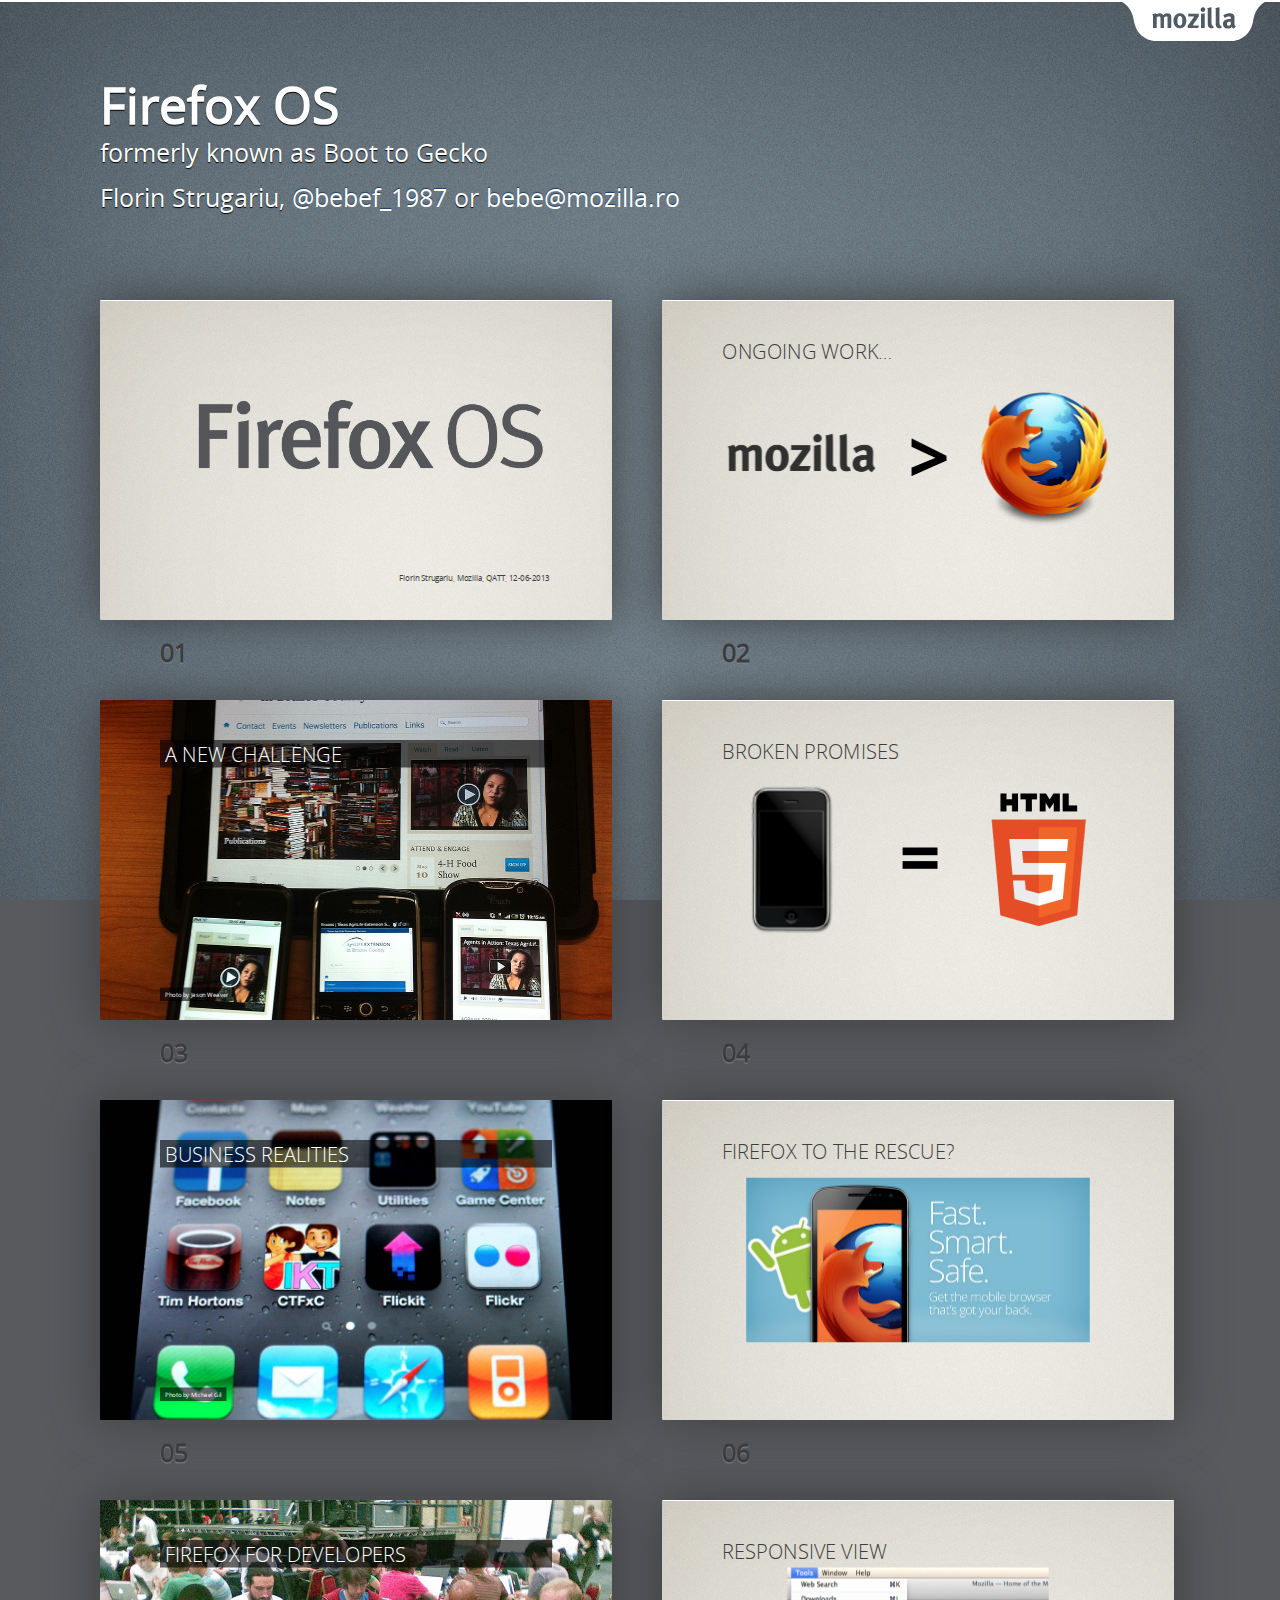
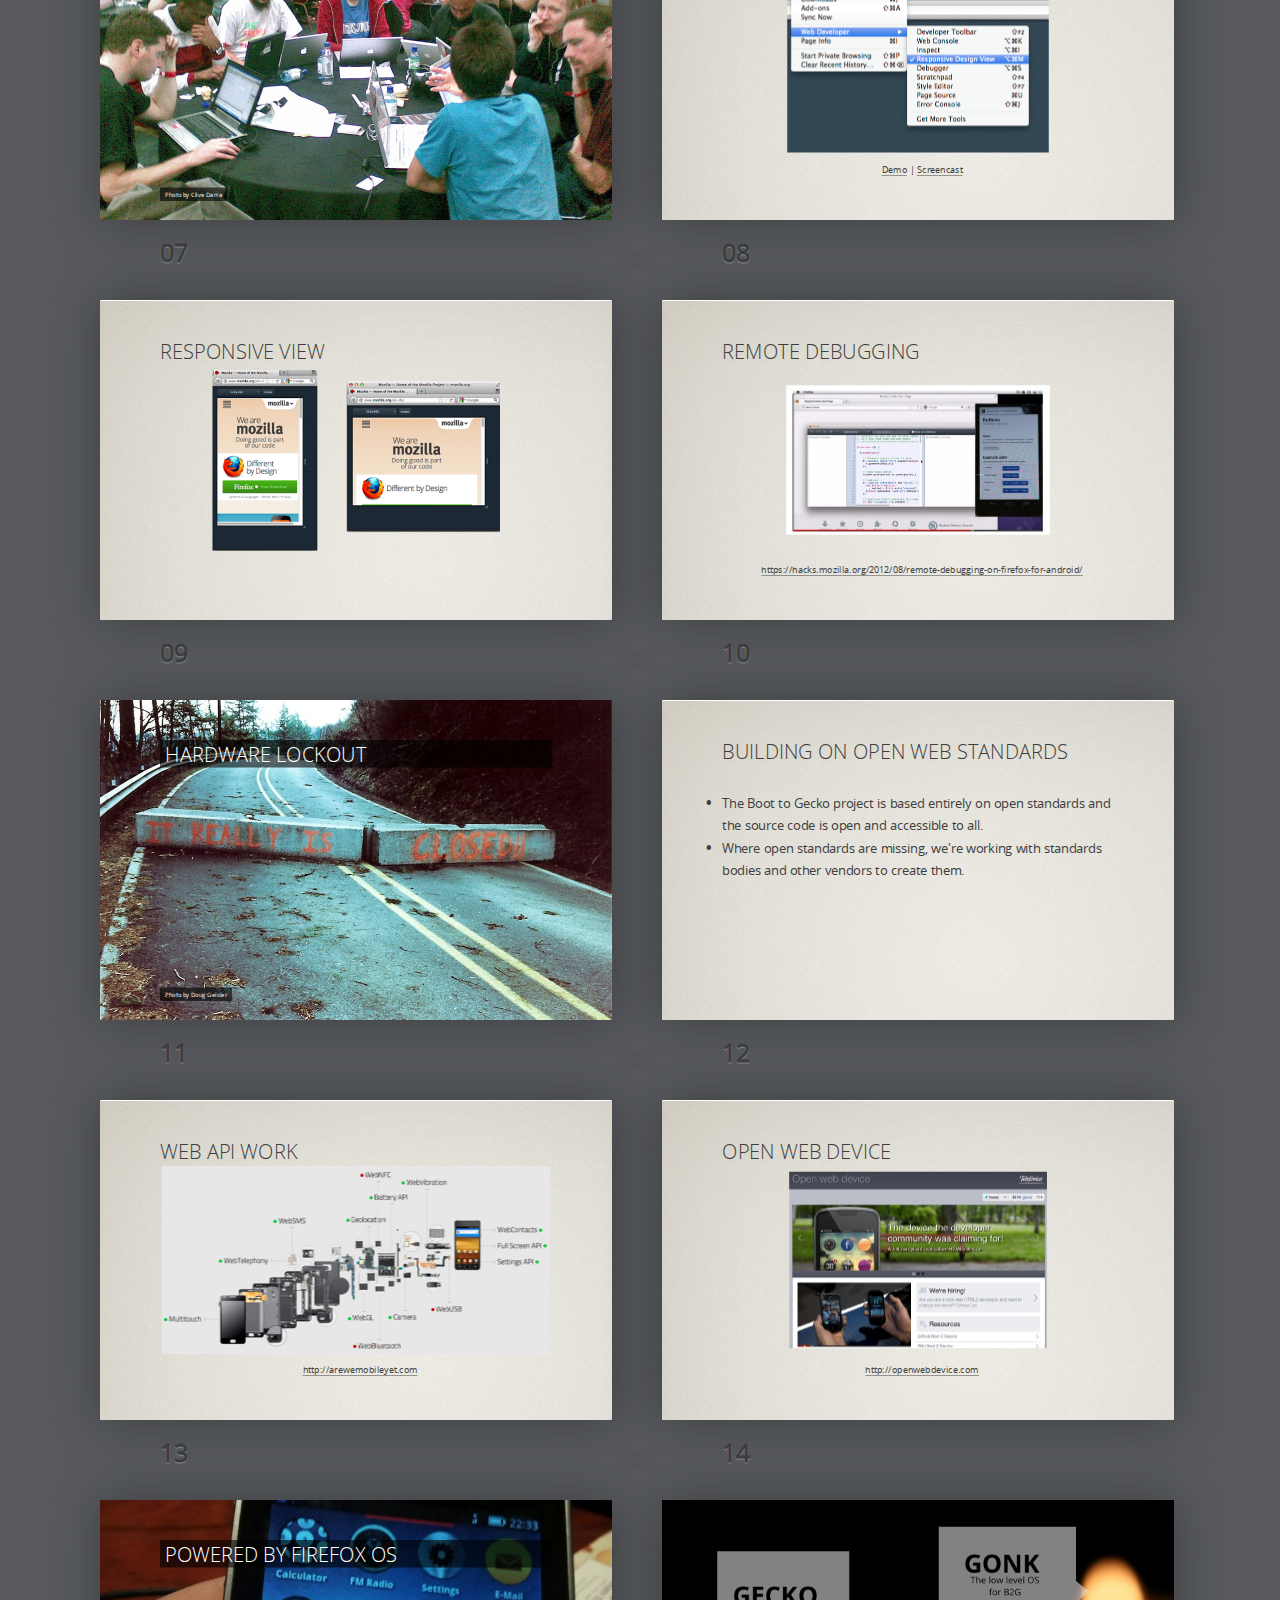
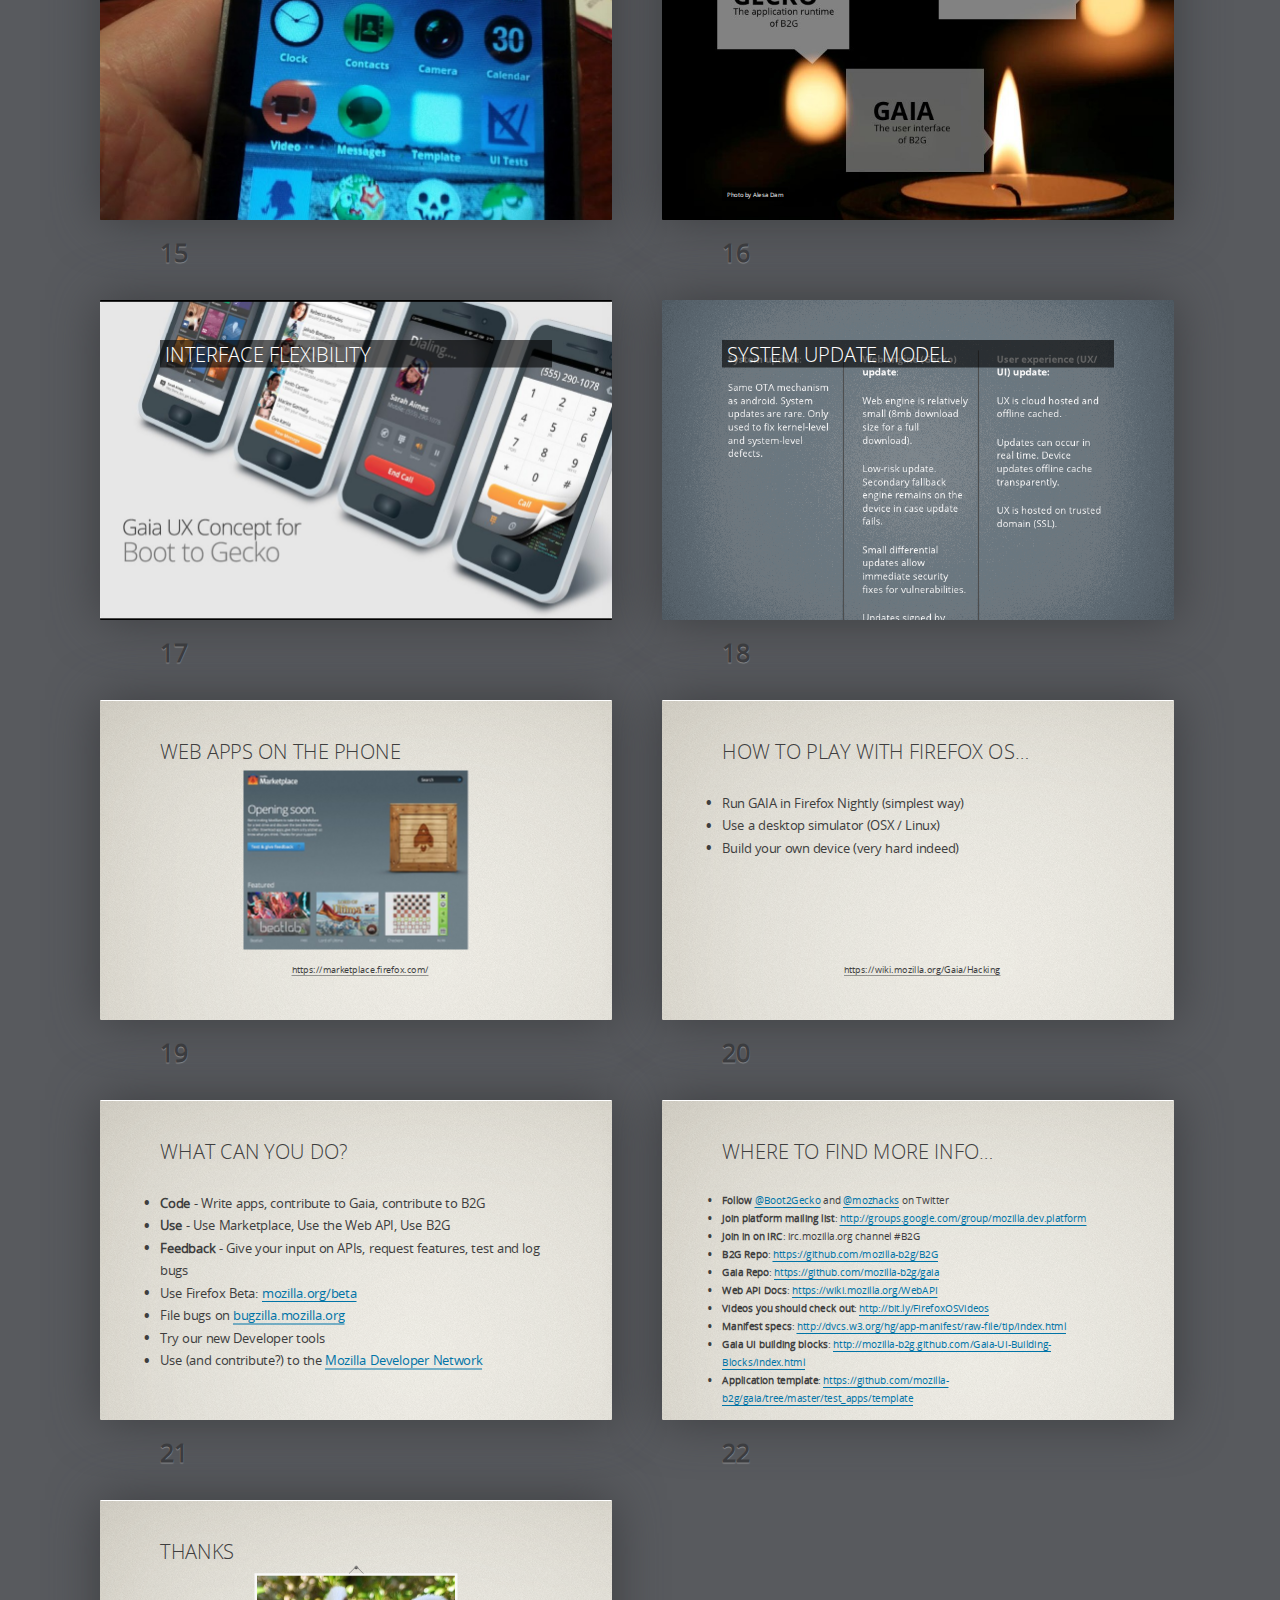
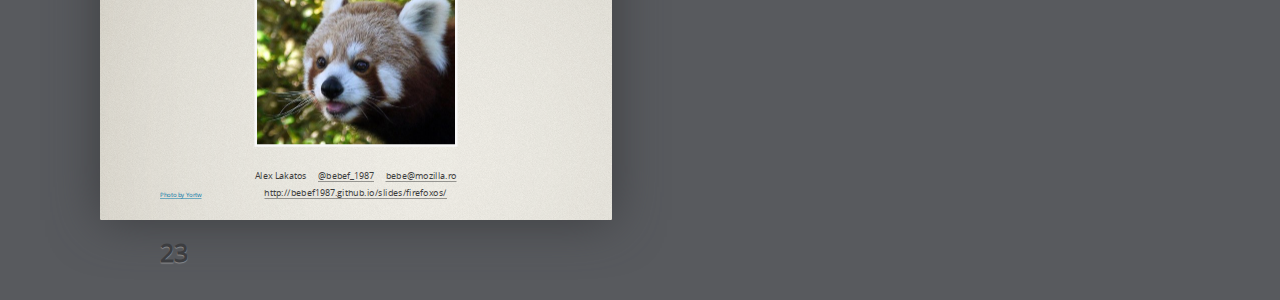
==== slides/firefoxos/index.html @ cb91d4c8 "ffos" ====
<!DOCTYPE HTML>
<html lang="en-US" class="fade">
<head>
  <title>Mozilla</title>
  <meta charset="UTF-8">
  <meta name="viewport" content="width=device-width, user-scalable=yes">
  <link rel="stylesheet" href="themes/mozilla/styles/style.css">
  <style type="text/css">

  </style>
</head>
<body class="list">

  <header class="caption">
    <h1>Firefox OS</h1>
    <h2>formerly known as Boot to Gecko</h2>
    <p class="footer">Florin Strugariu, <a href="http://twitter.com/bebef_1987">@bebef_1987</a> or <a href="mailto:bebe@mozilla.ro">bebe@mozilla.ro</a></p>
  </header>

  <div id="cover" class="slide"><div>
    <section>
      <header>
        <img src="pictures/mozillaoverview/firefox-os.png" height="400">
      </header>
      <footer class="byline">Florin Strugariu, Mozilla, QATT, 12-06-2013</footer>
    <footer class="notes">
    </footer>
    </section>
  </div></div>


<div id="morethanfirefox" class="slide"><div>
    <section>
      <header>
        <h2>Ongoing work&hellip;</h2>
      </header>
      <img src="pictures/mozillaoverview/mozillamore.png" class="middle" alt="Mozilla is more than Firefox">

      <footer class="notes">
        Mozilla is much more than Firefox though. We are a not-for-profit organisation to
        promote the open web. This means we educate people on how to publish content and
        we protect people's privacy and identity and choice on the web.
      </footer>

    </section>
  </div></div>


  <div id="a-new-challenge" class="slide cover w"><div>
    <section>
      <header>
        <h2>A new challenge</h2>
      </header>
      <img src="pictures/mozillaoverview/responsive.jpg" class="middle" alt="Responsive Design">
      <small class="credits"><a href="http://www.flickr.com/photos/indyplanets/5693612984/">Photo by Jason Weaver</a></small>

    <footer class="notes">
      One very obvious change in the last years was that the web became much more mobile.
      Instead of desktop machines we use laptops, smart phones and tablets and all of
      these devices get more powerful by the month. They all come with different resolutions
      and connectivity issues, though and Mozilla is happy to take on the challenge of
      moving the open web from immobile machines to on-the-go computing.
    </footer>

    </section>
  </div></div>


  <div id="brokenpromise" class="slide"><div>
    <section>
      <header>
        <h2>Broken promises</h2>
      </header>
      <img src="pictures/mozillaoverview/html5promise.png" class="middle" alt="Smartphone equals HTML5">

    <footer class="notes">
      When a certain company very loudly proclaimed that the desktop is dead
      and smartphones are the future and that HTML5 is the new standard to
      power smartphones we were very happy and interested indeed. Finally
      web standards got a platform that is on the bleeding edge and very
      beautiful and we all were ready to chip in to make this an open
      experience that empowers everyone to build for these new devices.
    </footer>

    </section>
  </div></div>

  <div id="business-realities" class="slide cover w"><div>
    <section>
      <header>
        <h2>Business realities</h2>
      </header>
      <img src="pictures/mozillaoverview/apps.jpg" class="middle" alt="Apps">
      <small class="credits">
        <a href="http://www.flickr.com/photos/msvg/5385759365/">Photo by Michael Gil</a>
      </small>

    <footer class="notes">
      However, when native apps took off a lot of companies realised that there
      is money to be made by not keeping things open. Apps can do more than
      HTML5 can because the OS and hardware providers grant them more access and
      control the experience. If you control the software and the hardware, you
      can build great, but very bespoke products. If you allow for open technologies
      to be used, you lose control and you make less money as a hardware provider.
      As a developer, you shouldn't have to go that route.
    </footer>

    </section>
  </div></div>

  <div id="firefoxandroid" class="slide"><div>
    <section>
      <header>
        <h2>Firefox to the rescue?</h2>
      </header>
      <img src="pictures/mozillaoverview/firefoxandroid.jpg" class="middle" alt="Firefox for Android">

    <footer class="notes">
      Firefox is now available on Android and does quite a few things
      more than the Android stock browser (not Chrome) does. You can
      get it on the Android market and we welcome any feedback you
      can give us to make it the best experience possible.
    </footer>

    </section>
  </div></div>


  <div id="firefox-for-developers" class="slide cover w"><div>
    <section>
      <header>
        <h2>Firefox for developers</h2>
      </header>
      <img src="pictures/mozillaoverview/hackday.jpg" class="middle" alt="Developers at a hack day">
      <small class="credits">
        <a href="http://www.flickr.com/photos/osde-info/563699963/">Photo by Clive Darra</a>
      </small>

    <footer class="notes">
      Firefox lately has gotten a lot of new features for developers far beyond
      what the Firebug extension gave you. Some of them are very handy to have
      when building for mobile devices.
    </footer>

    </section>
  </div></div>

  <div id="responsiveview" class="slide"><div>
    <section>
      <header>
        <h2>Responsive view</h2>
      </header>
      <img src="pictures/mozillaoverview/responsivemenu.png" class="middle" alt="Responsive view in Firefox">
      <p class="demourl">
        <a href="http://paulrouget.com/e/devtoolsupdate/">Demo</a> |
        <a href="http://www.youtube.com/watch?v=t07cLJhJkjQ">Screencast</a>
      </p>

    <footer class="notes">
      A new feature in Firefox is the responsive view which makes it easy to
      simulate different mobile device resolutions. This makes it much easier
      to test your designs.
    </footer>

    </section>
  </div></div>

  <div id="responsivedemo" class="slide"><div>
    <section>
      <header>
        <h2>Responsive view</h2>
      </header>
      <img src="pictures/mozillaoverview/responsive-demo.png" class="middle" alt="Two views of the same page">

    <footer class="notes">
      The responsive view in Firefox makes it easy to test what your app looks like
      in different resolutions and when you switch from landscape to portrait mode.
      Instead of resizing the window you resize the document in the browser. It comes
      with lots of presets of the sizes of common phones and tablets and you still
      have access to all the buttons and tabs of your browser.
    </footer>

    </section>
  </div></div>

  <div id="remotedebugging" class="slide"><div>
    <section>
      <header>
        <h2>Remote debugging</h2>
      </header>
      <img src="pictures/mozillaoverview/remotedebug.jpg" class="middle" alt="Remote debugging">
      <p class="demourl">
        <a href="https://hacks.mozilla.org/2012/08/remote-debugging-on-firefox-for-android/">https://hacks.mozilla.org/2012/08/remote-debugging-on-firefox-for-android/</a>
      </p>

    <footer class="notes">
      The latest Firefox now allows for remote debugging, which means you
      can develop on your desktop and see the results on your phone instead
      of having to send code, restart the phone or reload the page and all
      that pain. With remote debugging you can see what is going on in the
      code of your HTML5 app on your desktop while testing it in the real
      environment.
    </footer>

    </section>
  </div></div>


  <div id="hardware-lockout" class="slide cover w"><div>
    <section>
      <header>
        <h2>Hardware lockout</h2>
      </header>
      <img src="pictures/mozillaoverview/lockout.jpg" class="middle" alt="Very obvious road block">
      <small class="credits">
        <a href="http://www.flickr.com/photos/old_sarge/100926333/">Photo by Doug Geisler</a>
      </small>

    <footer class="notes">
      The most frustrating part about this is that phone and operating
      system providers lock out browsers and JavaScript. The fun parts
      to use in a smartphone are the camera, the sensors and to use it
      to send messages to your friends and call people. To do this,
      however you'll need to write native code. Browsers, in general
      are locked out. This is not fair when you claim at the same
      time that HTML5 is the platform to bring a great future.
    </footer>

    </section>
  </div></div>

  <div id="open-standards" class="slide"><div>
    <section>
      <header>
        <h2>Building on Open Web standards</h2>
      </header>
      <ul>
        <li>The Boot to Gecko project is based entirely on open standards and the source code is open and accessible to all.</li>
        <li>Where open standards are missing, we're working with standards bodies and other vendors to create them.</li>
      </ul>
      <footer class="notes">
      </footer>
    </section>
  </div></div>

  <div id="webapis" class="slide"><div>
    <section>
      <header>
        <h2>Web API work</h2>
      </header>
      <img src="pictures/mozillaoverview/hardware-blowup.png" class="middle" alt="All the hardware in a mobile with info to the corresponding Web API spec and implementation status">
      <p class="demourl">
        <a href="http://arewemobileyet.com">http://arewemobileyet.com</a>
      </p>

    <footer class="notes">
      At arewemobileyet.com we have a live view of how far down the line
      we are in defining and implementing open APIs that will give web
      developers access to this hardware. These are standards that can
      be used by other browser vendors and are implemented in Firefox.
      As you can see we are very far down the line, the only thing
      missing still is USB and NFC connectivity, other than that all
      that is in your phone can be accessed by JavaScript.
    </footer>

    </section>
  </div></div>

  <div id="openwebdevice" class="slide"><div>
    <section>
      <header>
        <h2>Open Web Device</h2>
      </header>
      <img src="pictures/mozillaoverview/openwebdevice.jpg" class="middle" alt="Openwebdevice web site">
      <p class="demourl">
        <a href="http://openwebdevice.com">http://openwebdevice.com</a>
      </p>

    <footer class="notes">
      The open web device is an initiative by Telefonica to bring the
      web to people who can not afford a high-market smartphone and
      still should get the chance to be online on the go. These
      devices will go on sale in Brazil as the first market in
      early 2013.
    </footer>

    </section>
  </div></div>

  <div id="firefoxos" class="slide cover w"><div>
    <section>
      <header>
        <h2>Powered by Firefox OS</h2>
      </header>
      <img src="pictures/mozillaoverview/otoro.jpg" class="middle" alt="Firefox OS running on a phone">

    <footer class="notes">
      The open web device is powered by Firefox OS a new operating
      system for mobiles developed by Mozilla.
    </footer>

    </section>
  </div></div>

  <div class="slide cover w" id="firefox-os-components-detail"><div>
    <section>
      <img src="pictures/mozillaoverview/componentsflame.jpg" class="middle" alt="Gonk, Gecko and Gaia">
      <small class="credits">
        <a href="http://www.flickr.com/photos/alesadam/3869366195/">Photo by Alesa Dam</a>
      </small>

    <footer class="notes">
      Firefox OS is build with three components:
      Gonk is the Linux layer talking to the hardware (the same Android uses)
      Gecko is the rendering and JavaScript engine (same as Firefox) and
      Gaia is the interface - everything you see - written in HTML5
    </footer>

    </section>
  </div></div>
  <div id="gaia-concepts" class="slide cover w"><div>
    <section>
      <header>
        <h2>Interface flexibility</h2>
      </header>
      <img src="pictures/mozillaoverview/uxconcept.jpg" class="middle" alt="Gaia concepts">

    <footer class="notes">
      The whole interface of Firefox OS is written in web technologies. This
      means phone or phone service providers can complete change the look,
      feel and functionality of the phone interface itself. This is something
      completely new and can lead to a lot of great phone innovation for
      special needs. Consider a kid's phone with three simple buttons or
      company phones that only have the apps you need for your job and nothing
      else.
    </footer>

    </section>
  </div></div>
<div id="update-system" class="slide cover w"><div>
    <section>
      <header>
        <h2>System Update Model</h2>
      </header>
      <img src="pictures/mozillaoverview/update.png" class="middle" alt="System Update Model">



    </section>
  </div></div>

<div id="marketplace" class="slide"><div>
    <section>
      <header>
        <h2>Web APPS on the phone</h2>
      </header>
      <img src="pictures/mozillaoverview/marketplace.jpg" class="middle" alt="Mozilla Marketplace">
      <p class="demourl">
        <a href="https://marketplace.firefox.com/">https://marketplace.firefox.com/</a>
      </p>

    <footer class="notes">
      Of course a phone without apps is not going to be very interesting to audiences
      out there. This is why Mozilla has its own app store that contains apps that can
      run on a Firefox OS phone but also in the browser.
      These apps are built with HTML5, CSS and JavaScript and all you need to give us
      to be part of it is a manifest file.
    </footer>

    </section>
  </div></div>

  <div id="how-to-play-with-firefox-os" class="slide"><div>
    <section>
      <header>
        <h2>How to play with Firefox OS&hellip;</h2>
      </header>
      <ul>
        <li>Run GAIA in Firefox Nightly (simplest way)</li>
        <li>Use a desktop simulator (OSX / Linux)</li>
        <li>Build your own device (very hard indeed)</li>
      </ul>
      <p class="demourl">
        <a href="https://wiki.mozilla.org/Gaia/Hacking">https://wiki.mozilla.org/Gaia/Hacking</a>
      </p>

    <footer class="notes">
      You can run Firefox OS on your own computer inside Firefox Nightly
      or with Desktop simulators.
      The easiest is to run it in the browser and build your apps for it
      with the environment you are familiar with.
      You can put it on your own phones but the process is not easy (yet)
      The idea of Firefox OS is to bring new, affordable web-enabled phones
      to people and not to replace Android/iOS.
    </footer>

    </section>
  </div></div>


    </section>
  </div></div>

  <div id="what-can-you-do" class="slide"><div>
    <section>
      <header>
        <h2>What can you do?</h2>
      </header>
      <ul>
        <li><strong>Code</strong> - Write apps, contribute to Gaia, contribute to B2G</li>
        <li><strong>Use</strong> - Use Marketplace, Use the Web API, Use B2G</li>
        <li><strong>Feedback</strong> - Give your input on APIs, request features, test and log bugs</li>
        <li>Use Firefox Beta: <a href="http://mozilla.org/beta">mozilla.org/beta</a></li>
        <li>File bugs on <a href="http://bugzilla.mozilla.org">bugzilla.mozilla.org</a></li>
        <li>Try our new Developer tools</li>
        <li>Use (and contribute?) to the <a href="http://developer.mozilla.org">Mozilla Developer Network</a></li>
      </ul>

    <footer class="notes">
      Firefox OS needs developers to help it out. You can contribute in many ways.
      The easiest is to play with it and give us feedback as to what you'd want out
      of it. Of course we love people to code with us, too, and we very much need
      people to build apps on B2G.
    </footer>

    </section>
  </div></div>


    <div id="more-info" class="slide"><div>
    <section>
      <header>
        <h2>Where to find more info&hellip;</h2>
      </header>
      <ul class="longlist">
        <li><strong>Follow</strong> <a href="http://twitter.com/Boot2Gecko">@Boot2Gecko</a> and <a href="http://twitter.com/mozhacks">@mozhacks</a> on Twitter</li>
        <li><strong>Join platform mailing list</strong>: <a href="http://groups.google.com/group/mozilla.dev.platform">http://groups.google.com/group/mozilla.dev.platform</a></li>
        <li><strong>Join in on IRC</strong>: irc.mozilla.org channel #B2G</li>
        <li><strong>B2G Repo</strong>: <a href="https://github.com/mozilla-b2g/B2G">https://github.com/mozilla-b2g/B2G</a></li>
        <li><strong>Gaia Repo</strong>: <a href="https://github.com/mozilla-b2g/gaia">https://github.com/mozilla-b2g/gaia</a></li>
        <li><strong>Web API Docs</strong>: <a href="https://wiki.mozilla.org/WebAPI">https://wiki.mozilla.org/WebAPI</a></li>
        <li><strong>Videos you should check out</strong>: <a href="http://bit.ly/FirefoxOSVideos">http://bit.ly/FirefoxOSVideos</a></li>
        <li><strong>Manifest specs</strong>: <a href="http://dvcs.w3.org/hg/app-manifest/raw-file/tip/index.html">http://dvcs.w3.org/hg/app-manifest/raw-file/tip/index.html</a></li>
<li><strong>Gaia UI building blocks</strong>: <a href="http://mozilla-b2g.github.com/Gaia-UI-Building-Blocks/index.html">http://mozilla-b2g.github.com/Gaia-UI-Building-Blocks/index.html</a></li>
<li><strong>Application template</strong>: <a href="https://github.com/mozilla-b2g/gaia/tree/master/test_apps/template">https://github.com/mozilla-b2g/gaia/tree/master/test_apps/template</a></li>
      </ul>
  </div></div>


  <div id="thanks" class="slide"><div>
    <section>
      <header>
        <h2>Thanks</h2>
      </header>
        <figure class="frame middle swing">
        <img src="pictures/mozillaoverview/redpanda.jpg"
             alt="Red panda (Firefox)">
        </figure>
      <ul class="oneline demourl" style="margin-bottom: 0px;">
        <li>Alex Lakatos</li>
        <li><a href="http://twitter.com/bebef_1987">@bebef_1987</a></li>
        <li><a href="mailto:bebe@mozilla.ro">bebe@mozilla.ro</a></li>
        <li><br /><a href="http://bebef1987.github.io/slides/firefoxos/">
          http://bebef1987.github.io/slides/firefoxos/
        </a></li>
      </ul>
      <small class="credits">
        <a href="http://www.flickr.com/photos/yortw/5798336827/">
          Photo by Yortw
        </a>
      </small>
    <footer class="notes">
      Thanks for listening!
    </footer>
    </section>
  </div></div>

  <div class="progress"><div></div></div>
  <script src="scripts/script.js"></script>
  <!-- Copyright © 2010–2012 Vadim Makeev — pepelsbey.net -->
</body>
</html>
---- slides/firefoxos/themes/mozilla/styles/style.css ----
/*
	Mozilla theme for Shower presentation template: http://github.com/pepelsbey/shower
	Copyright © 2010–2011 Vadim Makeev, http://pepelsbey.net/
	Licensed under MIT license: https://github.com/pepelsbey/shower/wiki/License
	Theme by Chris Heilmann http://christianheilmann.com @codepo8
*/

@import url(fonts.css);
@import url(reset.css);

BODY {
	font:25px/1.8 'OpenSansRegular', sans-serif;
	counter-reset:paging;
	}

body:after {
	position:absolute;
	top:0;
	right:10px;
	width:153px;
	height:41px;
	background:url(../images/tab-2.png);
	content:'';
	}


/* Slide
---------------------------------------- */
.slide:after {
	counter-increment:paging;
	content:counter(paging, decimal-leading-zero);
	}
.slide section {
	padding:80px 120px 0;
	width:784px;
	height:560px;
	background:url(../images/bg-sandstone-2.png);
	color:rgb(62,62,62);
	}

/* 
	No numbering in the progress bar:
  add "nonumbers" class to <html> 
*/
.nonumbers .full .slide:after{
	content: '';
	}

/* 
	Smooth fading in between slides: 
	add "fade" class to <html>
*/
.fade .full .slide section {
	-webkit-transition: opacity 1s;
		 -moz-transition: opacity 1s;
	    -ms-transition: opacity 1s;
       -o-transition: opacity 1s;
	        transition: opacity 1s;
  opacity: 0;
}
.fade .full .slide:target section { 
	opacity: 1; 
}
.fade .full .slide { 
	background: url(../images/bg-sandstone-2.png); 
}
/* 
	Picture frame
*/
.frame {
	display:block;
}
.shadow {
	 box-shadow: 5px 10px 10px rgba(0,0,0,.35);
}
.frame img {

  border: 5px solid #f8f8f8; z-index: 2; display: block; 
}
.frame::after {
  content: '';
  display: block;
  position: absolute;
  top: -10px;
  left: 50%;
  margin-left: -10px;
  width: 20px;
  height: 20px;
  -webkit-transform: rotate(45deg);
  -moz-transform: rotate(45deg );
  -ms-transform: rotate(45deg );
  -o-transform: rotate(45deg );
  transform: rotate(45deg);
  border-style: solid;
  border-color: #666;
  border-width: 1px 0 0 1px;
}
.frame::before {
  content: '';
  display: block;
  width: 5px;
  height: 5px;
  background-image: 
    -webkit-linear-gradient(top, #f1f1f1 0%, #333 80%, #000 95%);
  background-image:
    -moz-linear-gradient(to bottom, #f1f1f1 0%, #333 80%, #000 95%);
  background-image: 
    linear-gradient(to bottom, #f1f1f1 0%, #333 80%, #000 95%);
  border-radius: 50%;
  border: 1px solid #666;
  position: absolute;
  top: -15px;
  left: 50%;
  margin-left: -3px;
}



/* Header */
.slide header {
	margin:0 0 58px;
	color:rgb(62,62,62);
	text-transform: uppercase;
	font:lighter 40px/1.13 'OpenSansLight', sans-serif;
	}

/* Elements */
.slide p {
	margin:0 0 45px;
	}
.slide p.note {
	color:#888;
	}
.slide a {
	border-bottom:0.1em solid;
	color:#0174A7;
	text-decoration:none;
	}
.slide a[target=_blank] {
	margin-right:22px;
	}
.slide a[target=_blank]:after {
	position:absolute;
	margin-left:7px;
	font-family:'Target Blank';
	content:'\005E';
	}
.slide b,
.slide strong {
	font-weight:bold;
	}
.slide i,
.slide em {
	font-style:italic;
	}
.slide kbd,
.slide code {
	padding:3px 8px;
	-webkit-border-radius:8px;
	-moz-border-radius:8px;
	border-radius:8px;
	background:#FAFAA2;
	color:#000;
	-webkit-tab-size:4;
	-moz-tab-size:4;
	-o-tab-size:4;
	tab-size:4;
	font-family:'monaco', 'courier', monospace;
	}

/* Quote */
.slide blockquote {
	font-style:italic;
	font-size: 40px;
	}
.slide blockquote:before {
	position:absolute;
	margin:-15px 0 0 -80px;
	color:#666;
	font:200px/1 'Open Sans', sans-serif;
	content:'\201C'; /* ldquo */
	}
blockquote .quotesource {
	font-size: 20px;
	text-align: right;
}

/* Lists */
.slide ol,
.slide ul {
	margin:0 0 45px;
	counter-reset:list;
	}
	.slide ul ul,
	.slide ol ul,
	.slide ol ol,
	.slide ul ol {
		margin:0 0 0 38px;
		}
	.slide ol > li:before,
	.slide ul > li:before {
		position:absolute;
		margin-left:-120px;
		width:100px;
		color:rgb(62,62,62);
		text-align:right;
		}
	.slide ul > li:before {
		content:'\2022'; /* bull */
		line-height:1.1;
		font-size:40px;
		}
	.slide ol > li:before {
		counter-increment:list;
		content:counter(list)'.';
		}
  /* Inner navigation */
  .inner li {
    opacity: 0.05;
    -webkit-transition: opacity 1s;
	     -moz-transition: opacity 1s;
	       -o-transition: opacity 1s;
            transition: opacity 1s;
	  }
  .inner .active {
    opacity: 1;
  }

/* Code */
.slide pre {
	margin:0 0 45px;
	counter-reset:code;
	white-space:normal;
	}
	.slide pre code {
		display:block;
		padding:0;
		background:none;
		white-space:pre;
		}
	.slide pre code:before {
		position:absolute;
		margin:0 0 0 -120px;
		width:110px;
		color:rgb(182, 182, 182);
		text-align:right;
		counter-increment:code;
		content:counter(code, decimal-leading-zero)'.';
		}
	.slide pre mark {
		padding:3px 8px;
		-webkit-border-radius:8px;
		-moz-border-radius:8px;
		border-radius:8px;
		background:#FAFAA2;
		color:#000;
		font-style:normal;
		}
	.slide pre .important {
		background:#C00;
		color:#FFF;
		font-weight:normal;
		}
	.slide pre .comment {
		padding:0;
		background:none;
		color:#888;
		}

/* Cover */
.slide.cover section {
	background:#000;
	overflow:hidden;
	}
	.slide.cover section:before {
		display:none;
	}
	.slide.cover .byline {
		color: #fff;
		text-align: right;
		position: absolute;
		bottom: 10px;
		right: 10px;
	}
.slide.cover img,
.slide.cover svg,
.slide.cover video,
.slide.cover object {
	position:absolute;
	top:0;
	left:50%;
	z-index:-1;
	height:100%;
	-webkit-transform:translateX(-50%);
	-moz-transform:translateX(-50%);
	-ms-transform:translateX(-50%);
	-o-transform:translateX(-50%);
	transform:translateX(-50%);
	}
.slide.cover.w img,
.slide.cover.w svg,
.slide.cover.w video,
.slide.cover.w object {
	top:50%;
	left:0;
	width:100%;
	height:auto;
	-webkit-transform:translateY(-50%);
	-moz-transform:translateY(-50%);
	-ms-transform:translateY(-50%);
	-o-transform:translateY(-50%);
	transform:translateY(-50%);
	}

/* Shout */
.slide.shout section:before {
	display:none;
	}
.slide.shout h2 {
	position:absolute;
	top:50%;
	left:0;
	width:100%;
	text-align:center;
	line-height:1;
	font-size:150px;
	-webkit-transform:translateY(-50%);
	-moz-transform:translateY(-50%);
	-ms-transform:translateY(-50%);
	-o-transform:translateY(-50%);
	transform:translateY(-50%);
	}
	.slide.shout h2 a[target=_blank] {
		margin:0;
		}
		.slide.shout h2 a[target=_blank]:after {
			content:'';
			}

/* Middle */
.middle {
	position:absolute;
	top:50%;
	left:50%;
	-webkit-transform:translate(-50%, -50%);
	-moz-transform:translate(-50%, -50%);
	-ms-transform:translate(-50%, -50%);
	-o-transform:translate(-50%, -50%);
	transform:translate(-50%, -50%);
	}
	

/* List
---------------------------------------- */
.list {
	float:left;
	padding:80px 0 80px 100px;
	background:#585A5E url(../images/bg-darkgrey-2.png) fixed;
	}

/* Caption */
.list .caption {
	color:#fff;
	text-shadow:0 1px 1px #000;
	}
	.list .caption h1 {
		font:bold 50px/1 'OpenSansRegular', sans-serif;
		}
	.list .caption a {
		color:#fff;
		text-shadow:0 -1px 1px #1F3F60;
		text-decoration:none;
		}
	.list .caption a:hover {
		color:#5ca4ed;
		}

/* Slide */
.list .slide {
	position:relative;
	float:left;
	margin:0 50px 0 0;
	padding:80px 0 0;
	}
	.list .slide:after {
		position:absolute;
		bottom:-45px;
		left:60px;
		color:#3C3D40;
		text-shadow:0 1px 1px #8D8E90;
		line-height:1;
		font-weight:bold;
		font-size:25px;
		}
	.list .slide:target:after {
		text-shadow:0 -1px 1px #1F3F60;
		color:#fff;
		}
	.list .slide > div {
		position:relative;
		overflow:hidden;
		width:512px;
		height:320px;
		box-shadow:0 0 50px #3C3D40;
		border-radius:1px;
		background:rgba(0, 0, 0, 0.3);
		}
	.list .slide > div:hover {
		box-shadow:
			0 0 0 10px rgba(60, 61, 64, 0.6),
			0 0 50px #3C3D40;
		}
	.list .slide:target > div {
		box-shadow:
			0 0 0 10px rgba(240,240,240, 1),
			0 0 50px #3C3D40;
		}
	.list .slide section {
		-webkit-transform-origin:0 0;
		-webkit-transform:scale(0.5);
		-moz-transform-origin:0 0;
		-moz-transform:scale(0.5);
		-ms-transform-origin:0 0;
		-ms-transform:scale(0.5);
		-o-transform-origin:0 0;
		-o-transform:scale(0.5);
		transform-origin:0 0;
		transform:scale(0.5);
		}
		.list .slide section:after {
			position:absolute;
			top:0;
			right:0;
			bottom:0;
			left:0;
			content:'';
			}

/* Small */
@media all and (max-width:1274px) {
	.list .slide:after {
		left:30px;
		}
	.list .slide > div {
		width:256px;
		height:160px;
		}
	.list .slide section {
		-webkit-transform:scale(0.25);
		-moz-transform:scale(0.25);
		-ms-transform:scale(0.25);
		-o-transform:scale(0.25);
		transform:scale(0.25);
		}
	}

/* Full
---------------------------------------- */
.full {
	position:absolute;
	top:50%;
	left:50%;
	overflow:hidden;
	margin:-320px 0 0 -512px;
	width:1024px;
	height:640px;
	background:#000;
	}
	.full .caption {
		display:none;
		}
	.full .slide {
		position:absolute;
		visibility:hidden;
		}
		.full .slide:target {
			visibility:visible;
			}
		.full .slide:after {
			position:absolute;
			bottom:20px;
			right:90px;
			font-size: 16px;
			color:rgba(62,62,62,0.6);
			line-height:1;
			}
		.full .slide section {
			-webkit-transform:scale(1);
			-moz-transform:scale(1);
			-ms-transform:scale(1);
			-o-transform:scale(1);
			transform:scale(1);
			padding: 40px 120px;
			}
		.full .slide.cover {
			z-index:1;
			}
			.full .slide.cover:after,
			.full .slide.shout:after {
				content:'';
				}

/* Progress */
.full .progress {
	position:absolute;
	right:118px;
	bottom:20px;
	left:118px;
	border-radius:2px;
	border:2px solid rgba(62,62,62, 0.3);
	}
	.full .progress DIV {
		width:0;
		height:10px;
		border-radius:2px;
		background:rgba(62, 62, 62, 0.2);
		-webkit-transition:width 0.2s linear;
		-moz-transition:width 0.2s linear;
		-ms-transition:width 0.2s linear;
		-o-transition:width 0.2s linear;
		transition:width 0.2s linear;
		}
.full .progress-off {
	z-index:1;
	}
	
/* special content styles */
.byline{
	position: absolute;
	font-size: 15px;
	text-align: right;
	bottom: 70px;
	right: 125px;
	}
.right {
	float: right;
	position: relative;
	}
.left {
	float: left;
	position: relative;
	padding-right: 80px;
	}
.credits {
	font-size: 12px;
	position: absolute;
	bottom: 40px;
	left: 120px;
	}
.demourl {
	font-size: 18px;
	position: absolute;
	bottom: 40px;
	width: 800px;
	text-align: center;
	}
.demourl a {
	color:inherit;
	}
.cover h2, .cover a {
	color:#fff;
	background: rgba(0,0,0,0.6);
	padding: 5px 10px;
	border-bottom: none;
	text-decoration: none;
	}
.longlist {
	font-size: 20px;
	}
.slide ul.longlist  li:before {
	content:'\2022'; /* bull */
	line-height:1.1;
	font-size:30px;
	}

ul.oneline li { 
	display: inline; 
	padding-right: 1em; 
	}
ul.oneline li::before, ul.inner li::before { 
	content: '';
}
ul.inline li { 
	display: inline; 
	padding-right: 0.2em; 
	}
ul.inline li::before { 
	content: '';
	}
ul.inline li::after { 
	content: ', ';
	}
ul.inline li:last-child::after {	
	content: '.';	
	}

/* Notes */		
.full .notes {
	display:none;
	}
.list .notes {
	background: #fff;
	padding: 5px 10px;
	z-index: 10;
	display: block;
	position: absolute;
	bottom: -500px;
	left: 50px;
	right: 50px;
	-webkit-transition: bottom .5s;
	-moz-transition: bottom .5s;
	-ms-transition: bottom .5s;
	-o-transition: bottom .5s;
	transition: bottom .5s;
}
.list .slide:hover .notes {
	bottom: 15px;
}

/* 	Animations */

.full .slide:target .swing {
  -moz-animation: swing linear 2s infinite;
  -moz-transform-origin: 0 -55%;
  -webkit-animation: swing ease-in-out 2s infinite;
  -webkit-transform-origin: 0 -55%;
  -o-animation: swing ease-in-out 2s infinite;
  -o-transform-origin: 0 -55%;
  animation: swing ease-in-out 2s infinite;
  transform-origin: 0 -55%;
}
@-moz-keyframes swing {
  0%   { -moz-transform: rotate3d(0deg,0,0) translate3d(-50%, -50%, 0); }
  25%  { -moz-transform: rotate(3deg) translate(-50%, -50%); }
  50%  { -moz-transform: rotate(0deg) translate(-50%, -50%); }
  75%  { -moz-transform: rotate(-3deg) translate(-50%, -50%); }
  100% { -moz-transform: rotate(0deg) translate(-50%, -50%); }
}
@-webkit-keyframes swing {
  0%   {-webkit-transform: rotate(-3deg) translate(-50%, -50%); }
  50%  {-webkit-transform: rotate(3deg) translate(-50%, -50%); }
  100% {-webkit-transform: rotate(-3deg) translate(-50%, -50%); }
}

@-o-keyframes swing {
  0%   { -o-transform: rotate(-3deg) translate(-50%, -50%); }
  50%  { -o-transform: rotate(3deg) translate(-50%, -50%); }
  100% { -o-transform: rotate(-3deg) translate(-50%, -50%); }
}
@keyframes swing {
  0%   { transform: rotate(-3deg) translate(-50%, -50%); }
  50%  { transform: rotate(3deg) translate(-50%, -50%); }
  100% { transform: rotate(-3deg) translate(-50%, -50%); }
}
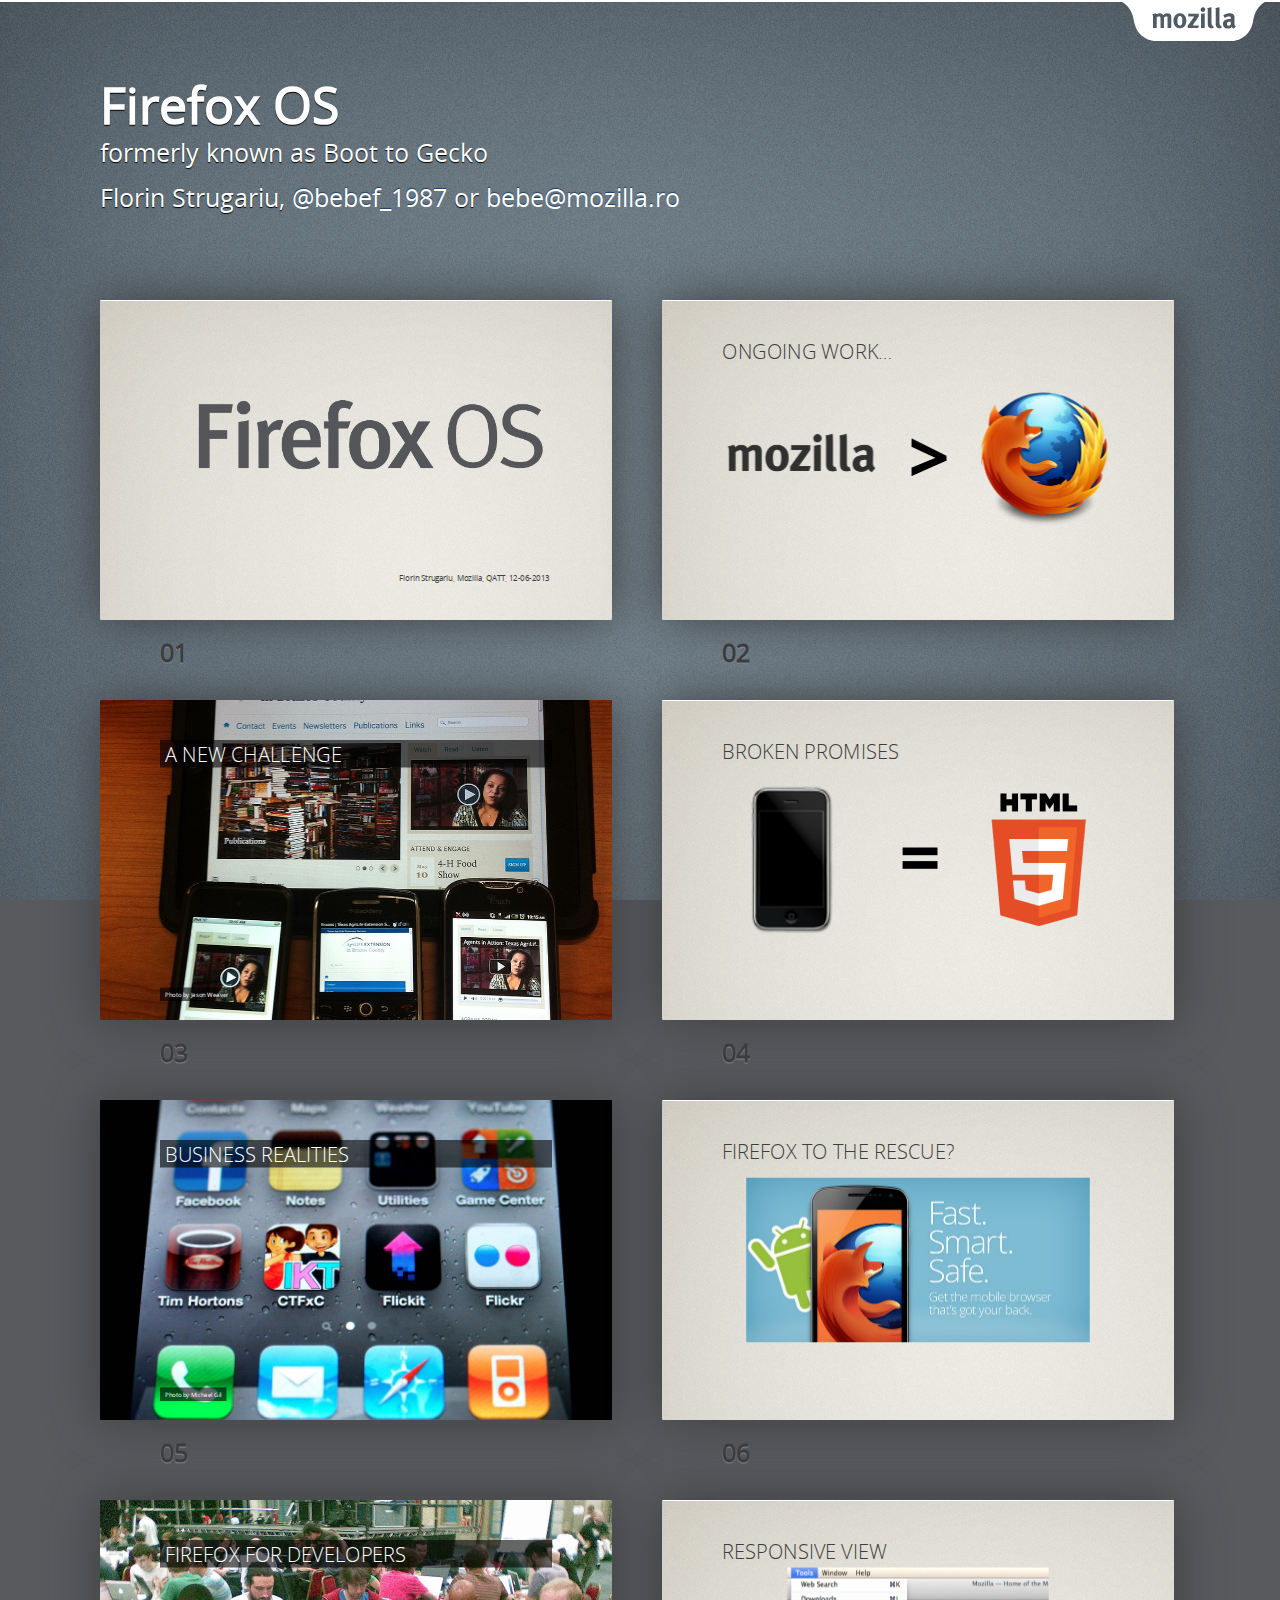
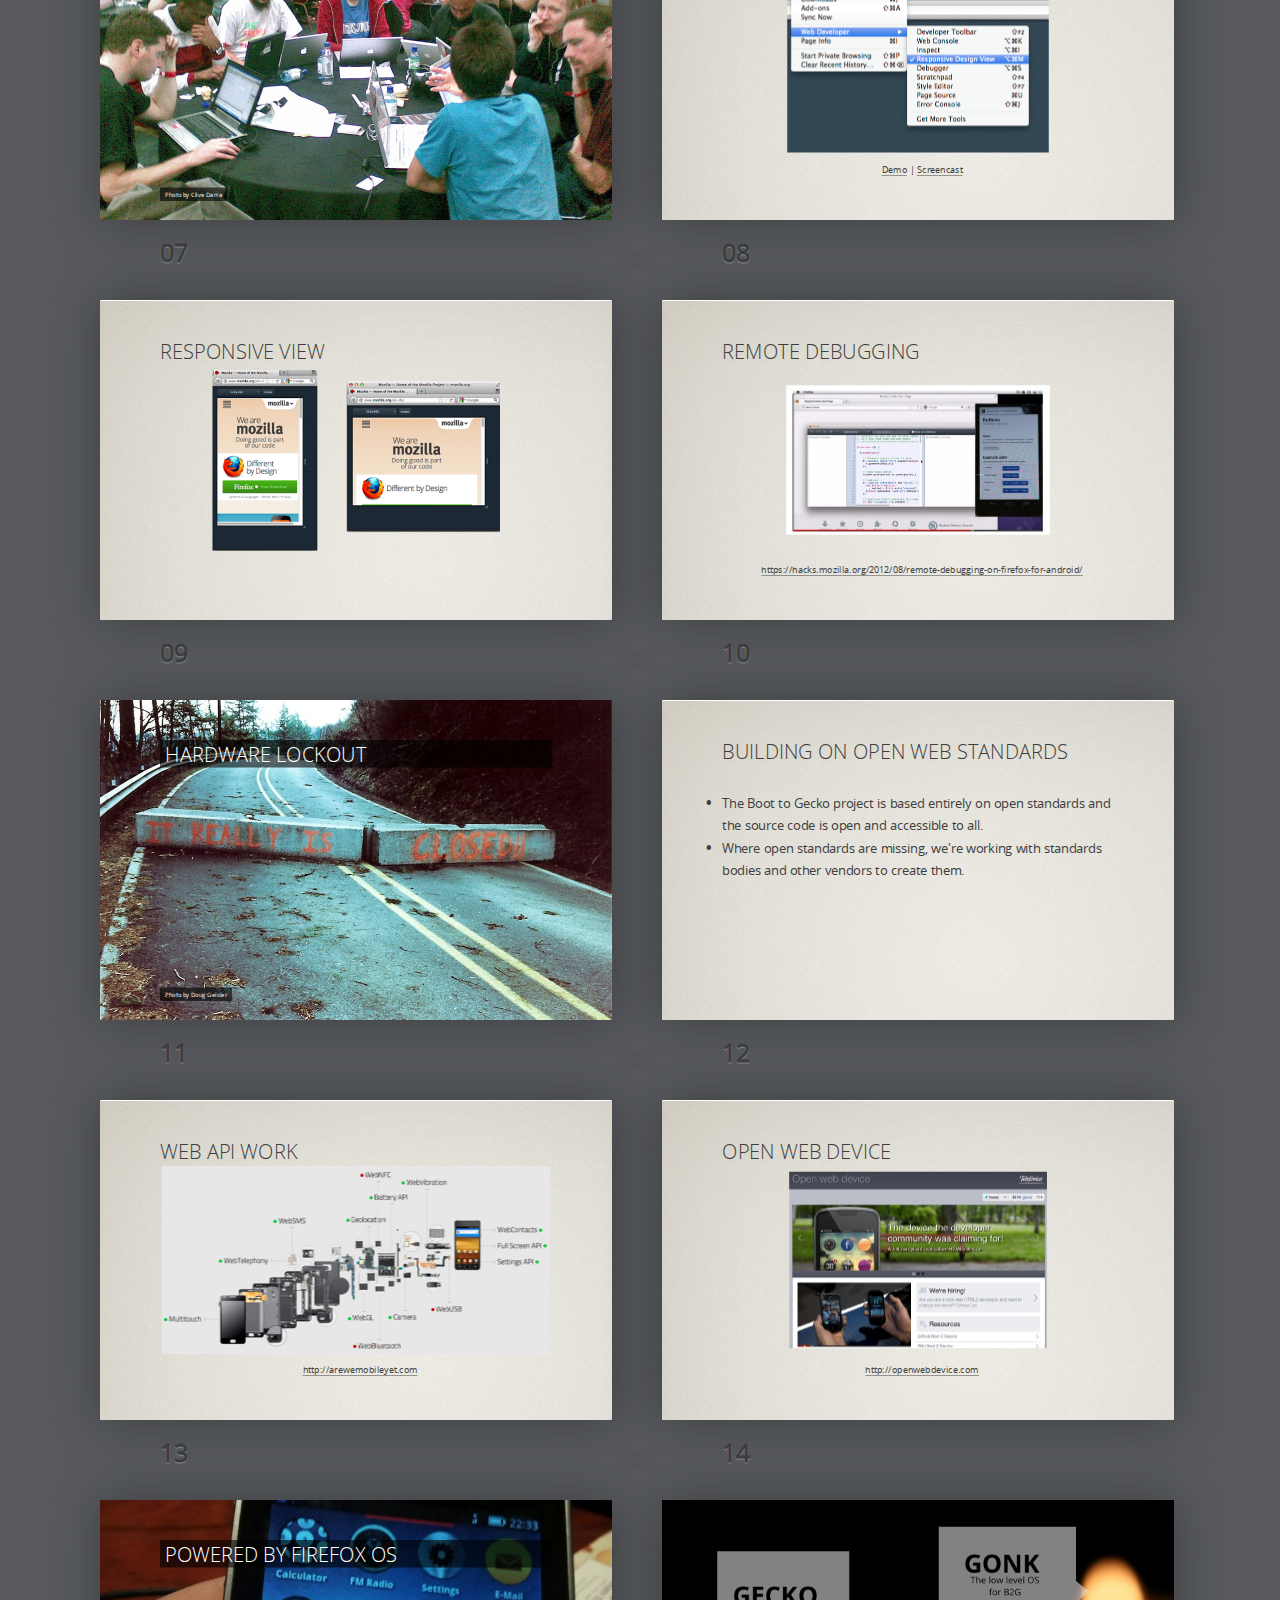
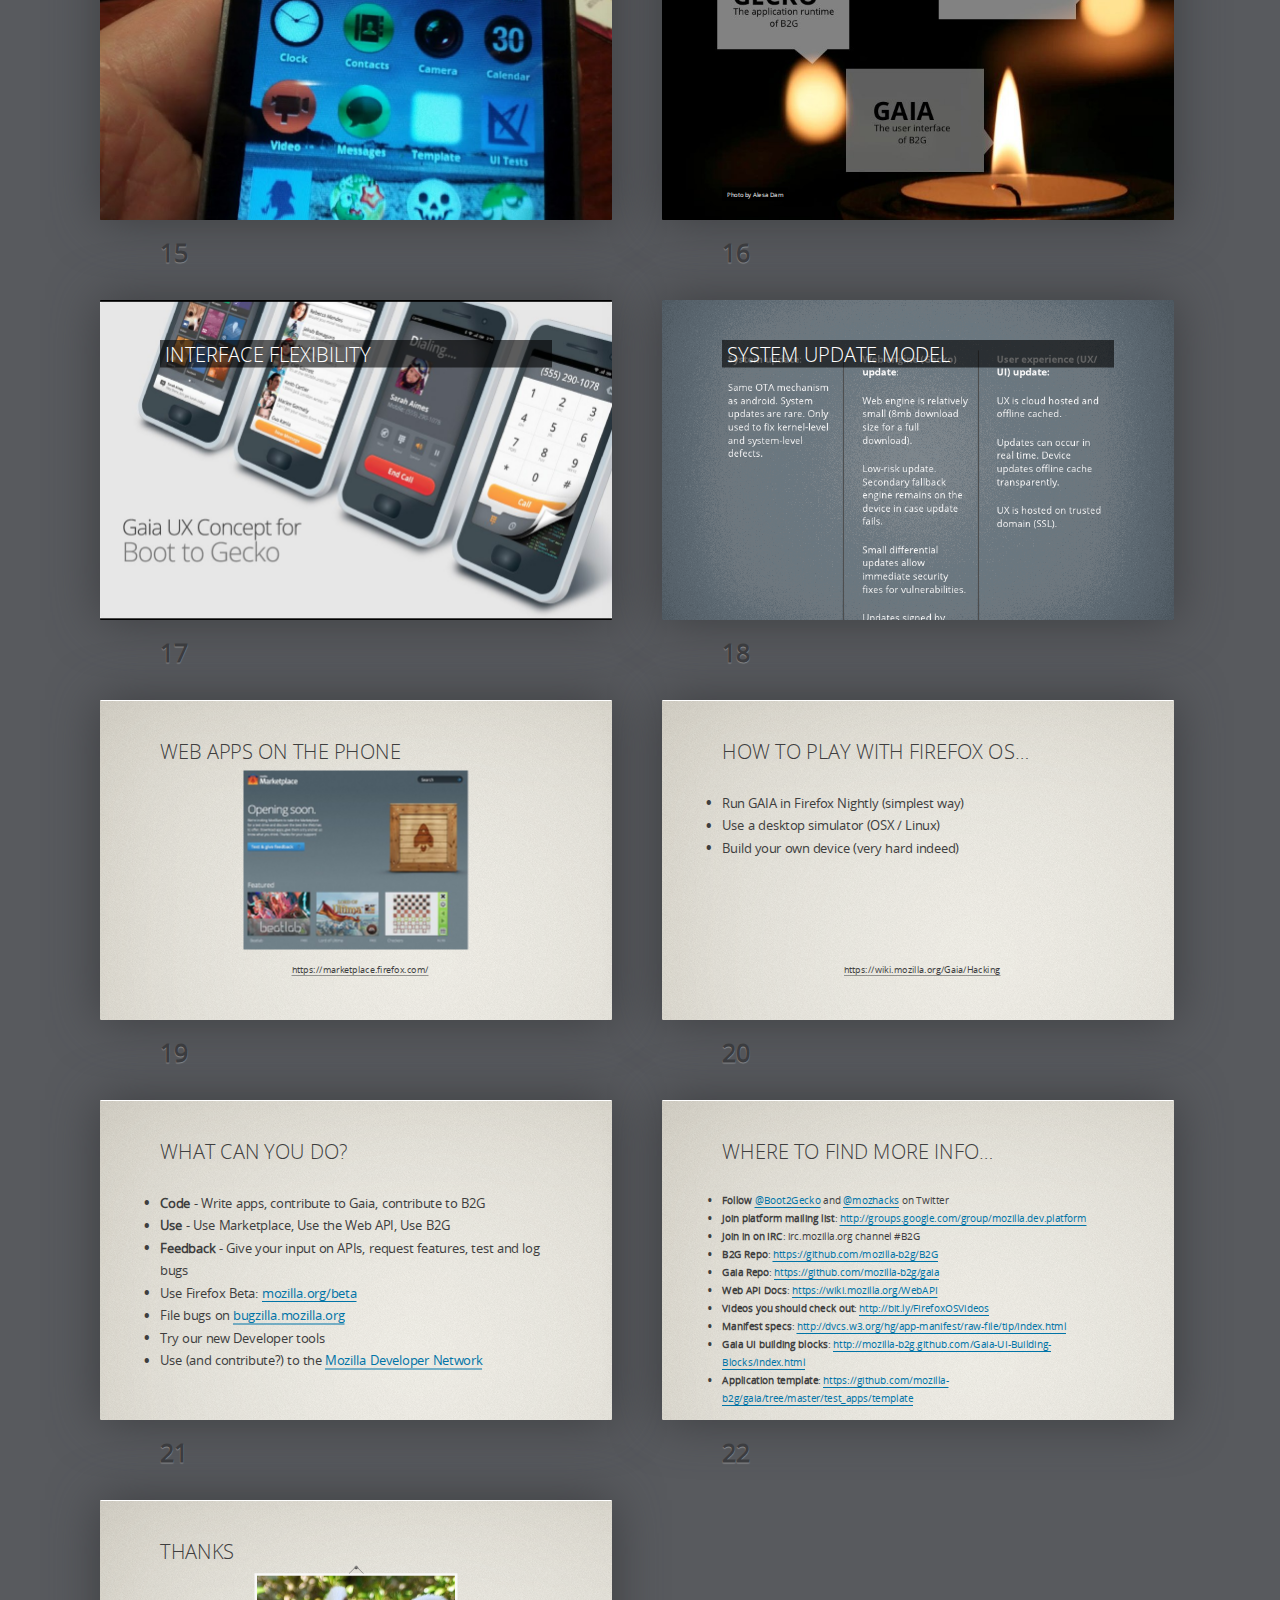
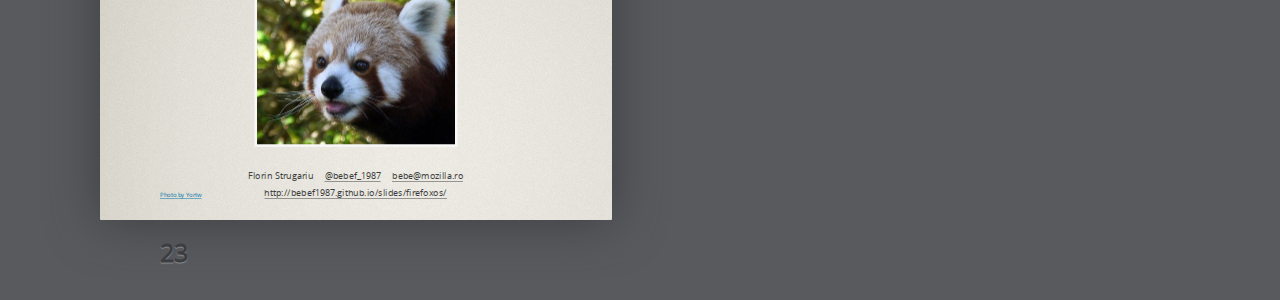
==== commit 2c2dcc96: "upd" ====
--- a/slides/firefoxos/index.html
+++ b/slides/firefoxos/index.html
@@ -457,7 +457,7 @@
              alt="Red panda (Firefox)">
         </figure>
       <ul class="oneline demourl" style="margin-bottom: 0px;">
-        <li>Alex Lakatos</li>
+        <li>Florin Strugariu</li>
         <li><a href="http://twitter.com/bebef_1987">@bebef_1987</a></li>
         <li><a href="mailto:bebe@mozilla.ro">bebe@mozilla.ro</a></li>
         <li><br /><a href="http://bebef1987.github.io/slides/firefoxos/">
